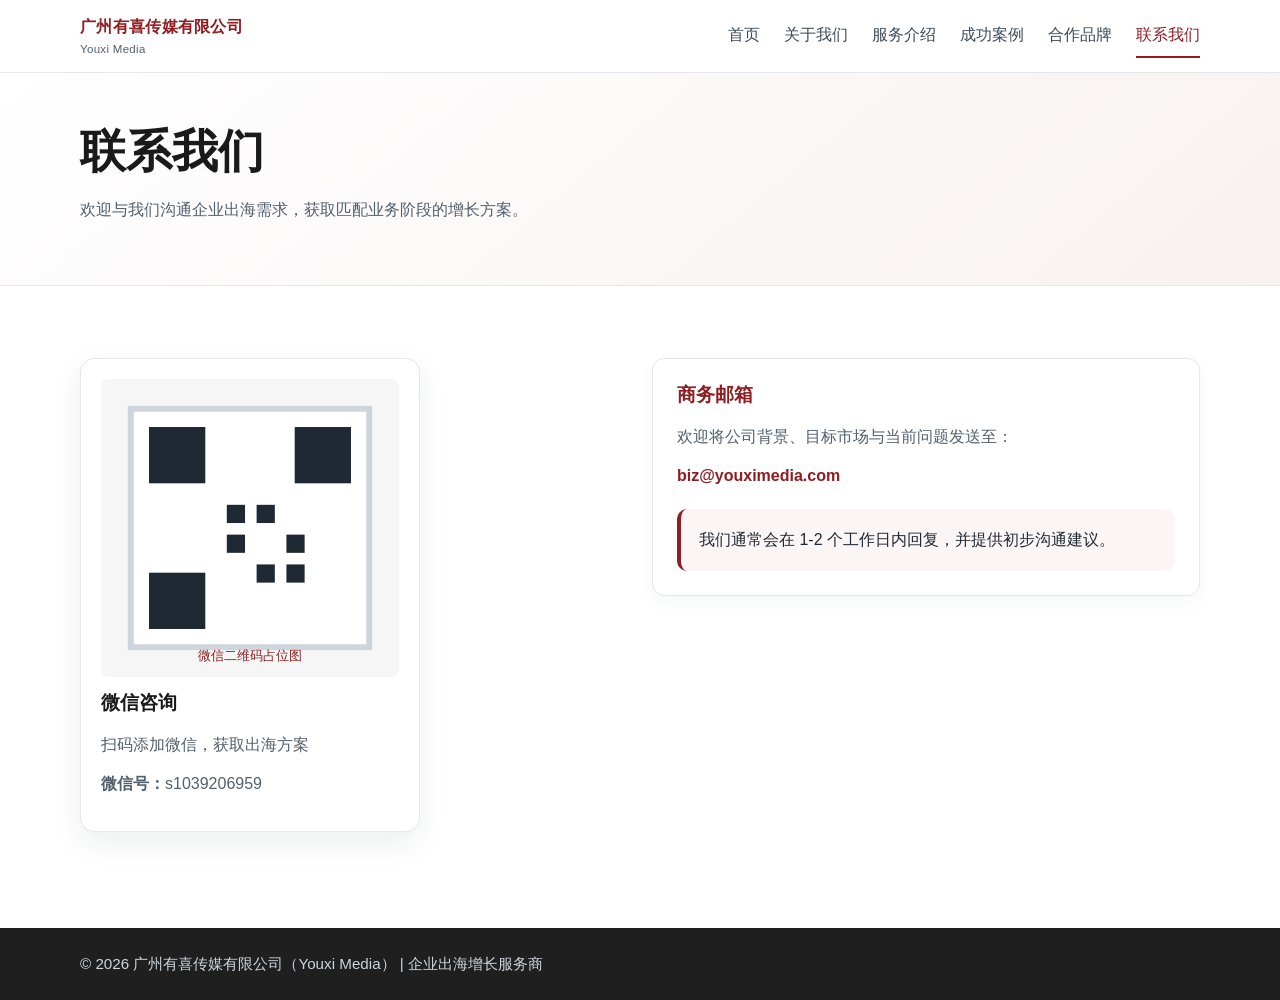
==== contact.html @ abe15895 "第一版 feat: 增加广州有喜传媒（Youxi Media）多页面静态企业官网" ====
<!doctype html>
<html lang="zh-CN">
  <head>
    <meta charset="UTF-8" />
    <meta name="viewport" content="width=device-width, initial-scale=1.0" />
    <meta name="description" content="联系广州有喜传媒有限公司：微信咨询与商务邮箱。" />
    <title>联系我们 | 广州有喜传媒有限公司</title>
    <link rel="stylesheet" href="style.css" />
  </head>
  <body>
    <header class="site-header">
      <div class="container nav-wrap">
        <a class="brand" href="index.html">广州有喜传媒有限公司 <small>Youxi Media</small></a>
        <button class="nav-toggle" aria-label="切换导航">☰</button>
        <nav class="nav">
          <a href="index.html">首页</a>
          <a href="about.html">关于我们</a>
          <a href="services.html">服务介绍</a>
          <a href="cases.html">成功案例</a>
          <a href="partners.html">合作品牌</a>
          <a href="contact.html">联系我们</a>
        </nav>
      </div>
    </header>

    <main>
      <section class="page-hero">
        <div class="container">
          <h1>联系我们</h1>
          <p>欢迎与我们沟通企业出海需求，获取匹配业务阶段的增长方案。</p>
        </div>
      </section>

      <section class="section">
        <div class="container contact-panels">
          <div class="qr-box">
            <img src="assets/images/contact/wechat-qr.svg" alt="微信咨询二维码占位图" />
            <h3>微信咨询</h3>
            <p>扫码添加微信，获取出海方案</p>
            <p><strong>微信号：</strong>s1039206959</p>
          </div>

          <div class="card">
            <h3>商务邮箱</h3>
            <p>欢迎将公司背景、目标市场与当前问题发送至：</p>
            <p><a href="mailto:biz@youximedia.com" style="color: var(--primary); font-weight: 700;">biz@youximedia.com</a></p>
            <div class="notice" style="margin-top: 20px;">
              我们通常会在 1-2 个工作日内回复，并提供初步沟通建议。
            </div>
          </div>
        </div>
      </section>
    </main>

    <footer class="footer">
      <div class="container">
        <p>© 2026 广州有喜传媒有限公司（Youxi Media） | 企业出海增长服务商</p>
      </div>
    </footer>

    <script src="script.js"></script>
  </body>
</html>
---- style.css ----
:root {
  --primary: #8f1d22;
  --primary-dark: #6f1418;
  --accent: #b23a3f;
  --text: #1f2933;
  --muted: #52606d;
  --surface: #ffffff;
  --surface-soft: #f7f7f8;
  --border: #e5e7eb;
  --container: 1120px;
  --radius: 12px;
  --shadow: 0 10px 30px rgba(31, 41, 51, 0.08);
}

* {
  box-sizing: border-box;
}

html,
body {
  margin: 0;
  padding: 0;
  font-family: "PingFang SC", "Microsoft YaHei", "Noto Sans SC", Arial, sans-serif;
  color: var(--text);
  background: var(--surface);
  line-height: 1.6;
}

a {
  color: inherit;
  text-decoration: none;
}

img {
  max-width: 100%;
  display: block;
}

.container {
  width: min(var(--container), 92%);
  margin: 0 auto;
}

.section {
  padding: 72px 0;
}

.section.alt {
  background: var(--surface-soft);
}

h1,
h2,
h3 {
  margin: 0 0 16px;
  line-height: 1.3;
  color: #1a1a1a;
}

h1 {
  font-size: clamp(1.8rem, 3.8vw, 2.9rem);
}

h2 {
  font-size: clamp(1.5rem, 2.5vw, 2.2rem);
}

h3 {
  font-size: 1.2rem;
}

p {
  margin: 0 0 14px;
  color: var(--muted);
}

.site-header {
  position: sticky;
  top: 0;
  z-index: 50;
  background: rgba(255, 255, 255, 0.96);
  border-bottom: 1px solid var(--border);
  backdrop-filter: blur(6px);
}

.nav-wrap {
  display: flex;
  align-items: center;
  justify-content: space-between;
  padding: 14px 0;
}

.brand {
  font-weight: 700;
  color: var(--primary);
  letter-spacing: 0.3px;
}

.brand small {
  display: block;
  color: var(--muted);
  font-size: 0.72rem;
  font-weight: 500;
}

.nav-toggle {
  display: none;
  border: 0;
  background: transparent;
  font-size: 1.5rem;
  color: var(--primary);
}

.nav {
  display: flex;
  gap: 24px;
  align-items: center;
}

.nav a {
  padding: 8px 0;
  color: #3e4c59;
  border-bottom: 2px solid transparent;
  transition: color 0.2s ease, border-color 0.2s ease;
}

.nav a:hover,
.nav a.active {
  color: var(--primary);
  border-color: var(--primary);
}

.hero {
  background: linear-gradient(120deg, #fff 0%, #fff 60%, #f9ecec 100%);
}

.hero-grid {
  display: grid;
  grid-template-columns: 1.2fr 1fr;
  gap: 40px;
  align-items: center;
}

.hero-card {
  background: var(--surface);
  border: 1px solid var(--border);
  border-left: 5px solid var(--primary);
  border-radius: var(--radius);
  padding: 22px;
  box-shadow: var(--shadow);
}

.hero-list {
  margin: 0;
  padding-left: 20px;
  color: var(--muted);
}

.actions {
  display: flex;
  gap: 14px;
  flex-wrap: wrap;
  margin-top: 26px;
}

.btn {
  display: inline-flex;
  align-items: center;
  justify-content: center;
  padding: 11px 20px;
  border-radius: 8px;
  border: 1px solid transparent;
  font-weight: 600;
  transition: transform 0.15s ease, box-shadow 0.15s ease;
}

.btn:hover {
  transform: translateY(-1px);
}

.btn.primary {
  background: var(--primary);
  color: #fff;
}

.btn.primary:hover {
  background: var(--primary-dark);
  box-shadow: 0 8px 22px rgba(143, 29, 34, 0.25);
}

.btn.outline {
  border-color: var(--primary);
  color: var(--primary);
  background: #fff;
}

.grid {
  display: grid;
  gap: 20px;
}

.grid-4 {
  grid-template-columns: repeat(4, minmax(0, 1fr));
}

.grid-3 {
  grid-template-columns: repeat(3, minmax(0, 1fr));
}

.card {
  background: #fff;
  border: 1px solid var(--border);
  border-radius: var(--radius);
  padding: 24px;
  box-shadow: 0 6px 18px rgba(31, 41, 51, 0.04);
}

.card h3 {
  color: var(--primary);
}

.card p:last-child {
  margin-bottom: 0;
}

.page-hero {
  background: linear-gradient(140deg, #fff, #f8f1f1);
  border-bottom: 1px solid var(--border);
}

.page-hero .container {
  padding: 48px 0;
}

.case-image {
  width: 100%;
  aspect-ratio: 16 / 10;
  object-fit: cover;
  border-radius: 10px;
  margin-bottom: 16px;
  border: 1px solid var(--border);
}

.meta {
  font-size: 0.92rem;
  color: #6b7785;
  margin-bottom: 8px;
}

.logo-grid {
  display: grid;
  grid-template-columns: repeat(4, minmax(0, 1fr));
  gap: 16px;
}

.logo-item {
  border: 1px solid var(--border);
  border-radius: 10px;
  background: #fff;
  padding: 20px;
  min-height: 108px;
  display: flex;
  align-items: center;
  justify-content: center;
}

.qr-box {
  max-width: 340px;
  background: #fff;
  border: 1px solid var(--border);
  border-radius: 14px;
  padding: 20px;
  box-shadow: var(--shadow);
}

.qr-box img {
  width: 100%;
  aspect-ratio: 1 / 1;
  object-fit: cover;
  border-radius: 8px;
  margin-bottom: 14px;
}

.contact-panels {
  display: grid;
  grid-template-columns: 1fr 1fr;
  gap: 24px;
  align-items: start;
}

.notice {
  padding: 18px;
  border-radius: 10px;
  border-left: 4px solid var(--primary);
  background: #fbf5f5;
}

.footer {
  background: #1f1f20;
  color: #d2d6db;
  padding: 24px 0;
  margin-top: 24px;
}

.footer p {
  color: #cfd5dc;
  margin: 0;
  font-size: 0.95rem;
}

@media (max-width: 960px) {
  .grid-4 {
    grid-template-columns: repeat(2, minmax(0, 1fr));
  }

  .grid-3,
  .logo-grid,
  .contact-panels,
  .hero-grid {
    grid-template-columns: 1fr;
  }

  .hero-grid {
    gap: 24px;
  }
}

@media (max-width: 760px) {
  .nav-toggle {
    display: block;
  }

  .nav {
    position: absolute;
    left: 0;
    right: 0;
    top: 100%;
    display: none;
    flex-direction: column;
    background: #fff;
    border-bottom: 1px solid var(--border);
    padding: 10px 4%;
    gap: 8px;
  }

  .nav.open {
    display: flex;
  }

  .nav a {
    width: 100%;
    padding: 10px 8px;
    border-bottom: 1px solid #f0f2f4;
  }

  .section {
    padding: 54px 0;
  }
}
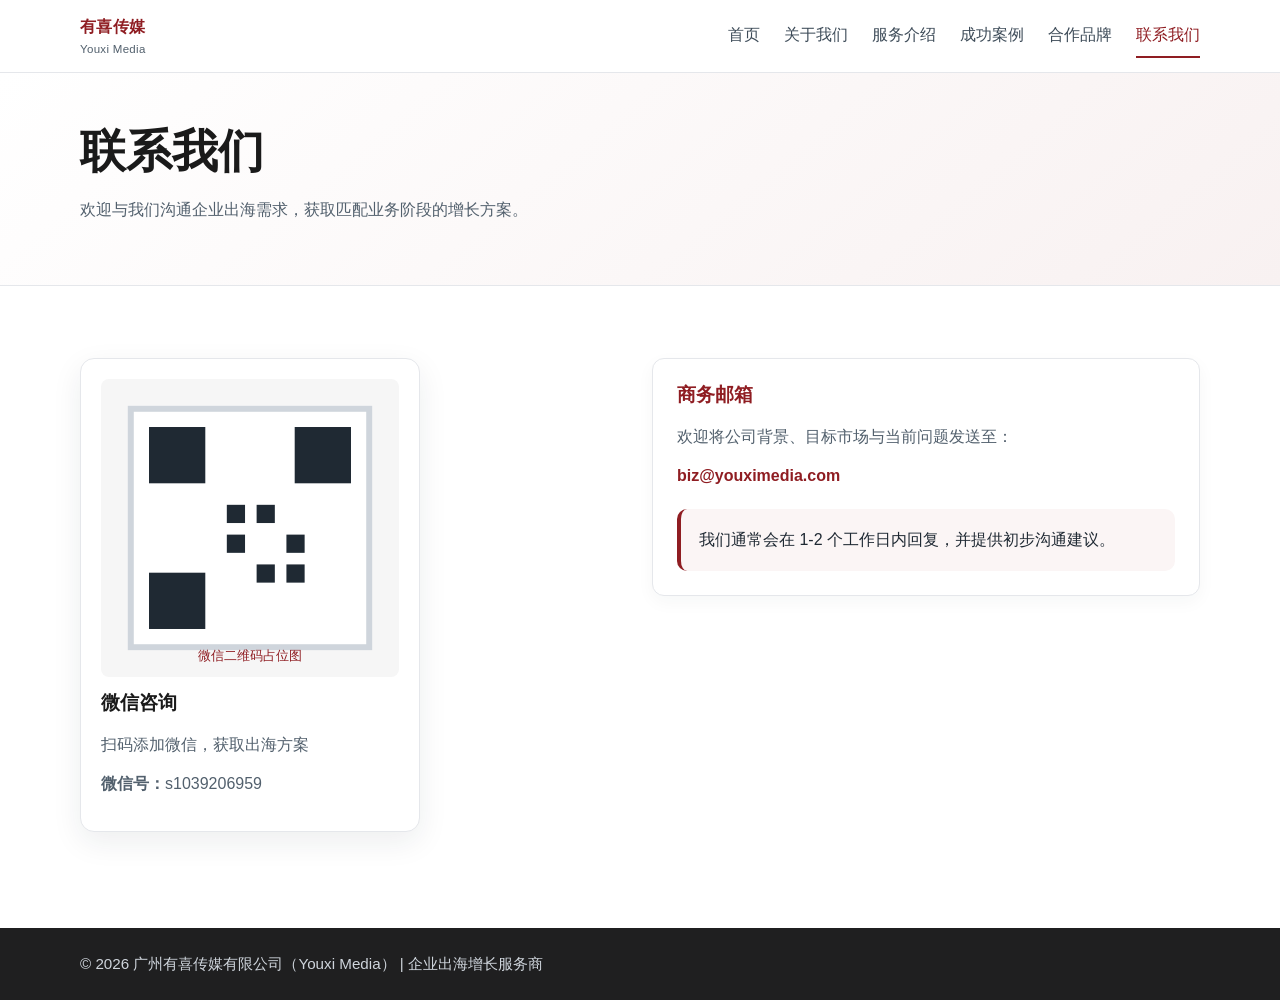
==== commit 3d1cdae9: "Update contact.html" ====
--- a/contact.html
+++ b/contact.html
@@ -3,14 +3,14 @@
   <head>
     <meta charset="UTF-8" />
     <meta name="viewport" content="width=device-width, initial-scale=1.0" />
-    <meta name="description" content="联系广州有喜传媒有限公司：微信咨询与商务邮箱。" />
-    <title>联系我们 | 广州有喜传媒有限公司</title>
+    <meta name="description" content="联系有喜传媒：微信咨询与商务邮箱。" />
+    <title>联系我们 | 有喜传媒</title>
     <link rel="stylesheet" href="style.css" />
   </head>
   <body>
     <header class="site-header">
       <div class="container nav-wrap">
-        <a class="brand" href="index.html">广州有喜传媒有限公司 <small>Youxi Media</small></a>
+        <a class="brand" href="index.html">有喜传媒 <small>Youxi Media</small></a>
         <button class="nav-toggle" aria-label="切换导航">☰</button>
         <nav class="nav">
           <a href="index.html">首页</a>
@@ -43,7 +43,7 @@
           <div class="card">
             <h3>商务邮箱</h3>
             <p>欢迎将公司背景、目标市场与当前问题发送至：</p>
-            <p><a href="mailto:biz@youximedia.com" style="color: var(--primary); font-weight: 700;">biz@youximedia.com</a></p>
+            <p><a href="mailto:ss1039206959@gamil.com" style="color: var(--primary); font-weight: 700;">biz@youximedia.com</a></p>
             <div class="notice" style="margin-top: 20px;">
               我们通常会在 1-2 个工作日内回复，并提供初步沟通建议。
             </div>
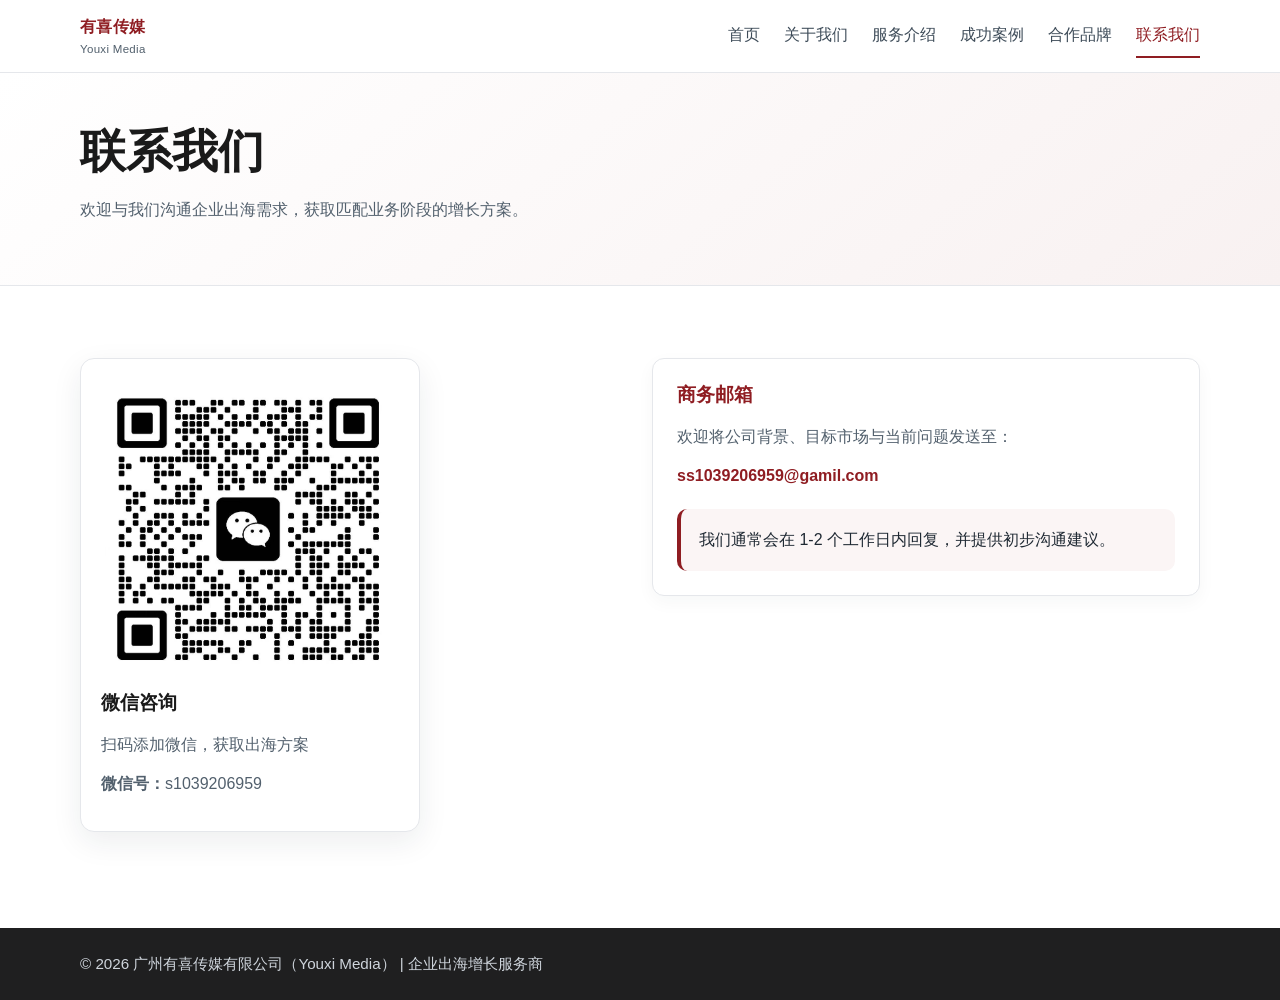
==== commit 36e5aced: "Update contact.html" ====
--- a/contact.html
+++ b/contact.html
@@ -34,7 +34,7 @@
       <section class="section">
         <div class="container contact-panels">
           <div class="qr-box">
-            <img src="assets/images/contact/wechat-qr.svg" alt="微信咨询二维码占位图" />
+            <img src="assets/images/contact/wechat.jpg" alt="微信咨询二维码占位图" />
             <h3>微信咨询</h3>
             <p>扫码添加微信，获取出海方案</p>
             <p><strong>微信号：</strong>s1039206959</p>
@@ -43,7 +43,7 @@
           <div class="card">
             <h3>商务邮箱</h3>
             <p>欢迎将公司背景、目标市场与当前问题发送至：</p>
-            <p><a href="mailto:ss1039206959@gamil.com" style="color: var(--primary); font-weight: 700;">biz@youximedia.com</a></p>
+            <p><a href="mailto:ss1039206959@gamil.com" style="color: var(--primary); font-weight: 700;">ss1039206959@gamil.com</a></p>
             <div class="notice" style="margin-top: 20px;">
               我们通常会在 1-2 个工作日内回复，并提供初步沟通建议。
             </div>
--- a/style.css
+++ b/style.css
@@ -357,3 +357,19 @@
     padding: 54px 0;
   }
 }
+/* ===== 案例图片悬浮放大效果 ===== */
+
+.case-image {
+  overflow: hidden;
+  border-radius: 16px;
+}
+
+.case-image img {
+  width: 100%;
+  display: block;
+  transition: transform 0.35s ease;
+}
+
+.case-image:hover img {
+  transform: scale(1.06);
+}
